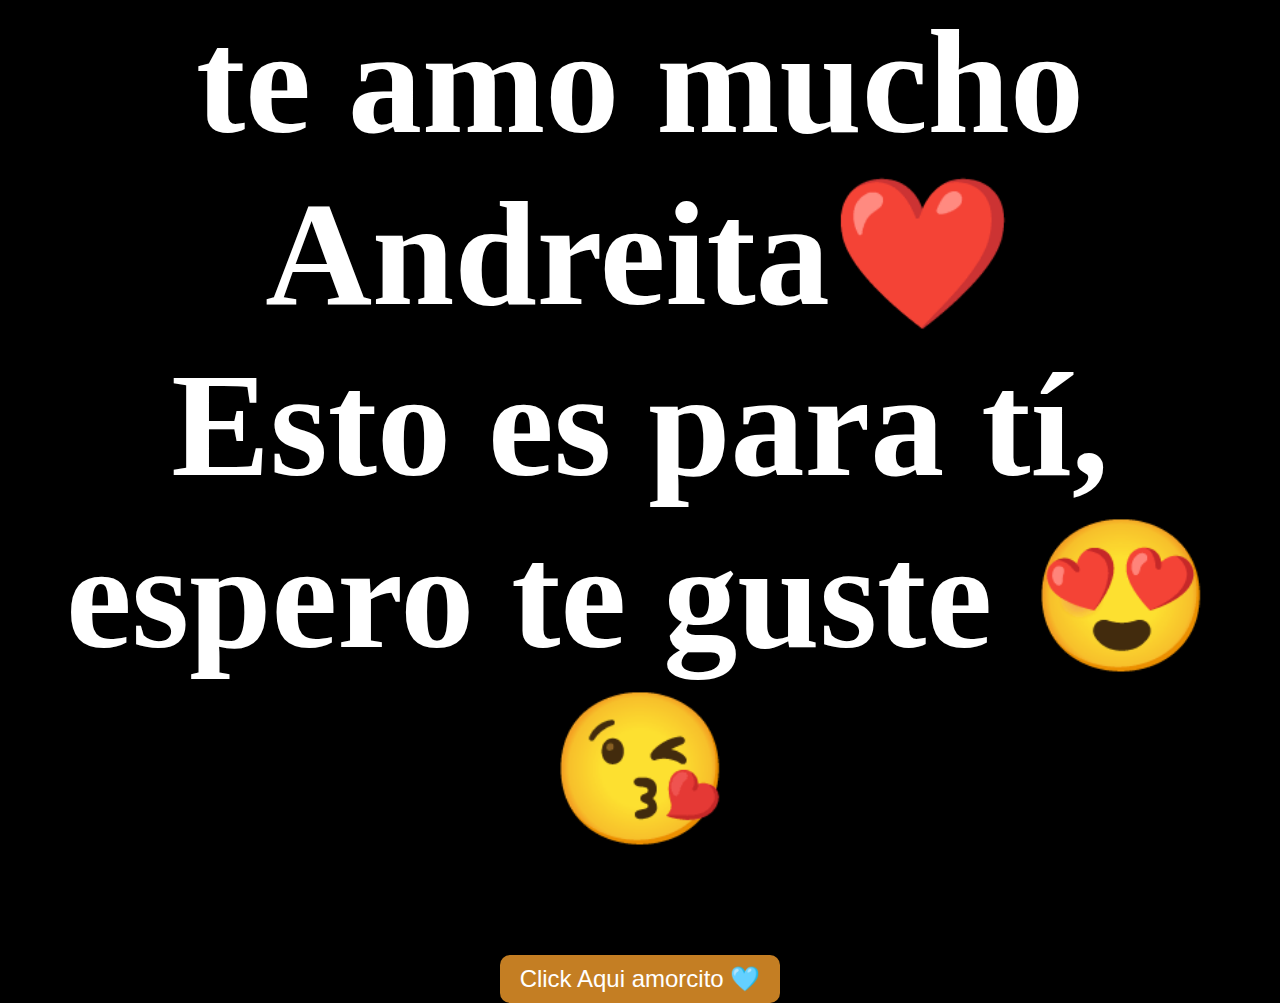
==== index.html @ a421e334 "first commit" ====
<!DOCTYPE html>
<html lang="en">
<head>
    <meta charset="UTF-8">
    <meta name="viewport" content="width=device-width, initial-scale=1.0">
    <title>Document</title>
    <link rel="stylesheet" href="css/inicio.css">
</head>
<body>
    <h1>te amo mucho Andreita❤️<br>Esto es para tí, espero te guste 😍😘</h1>
    <a href="flower.html"><button >Click Aqui amorcito 🩵</button></a>
</body>
</html>
---- css/inicio.css ----
body {
    background-color: black;
    display: flex;
    flex-direction: column;
    align-items: center;
    justify-content: center;
    height: 100vh;
    margin: 0;
    width: 100%;
}

h1 {
    color: white;
    font-size: 148px;
    text-align: center;
}

button {
    background-color: rgb(196, 126, 35);
    color: white;
    border: none;
    border-radius: 10px;
    padding: 10px 20px;
    font-size: 24px;
    cursor: pointer;
}
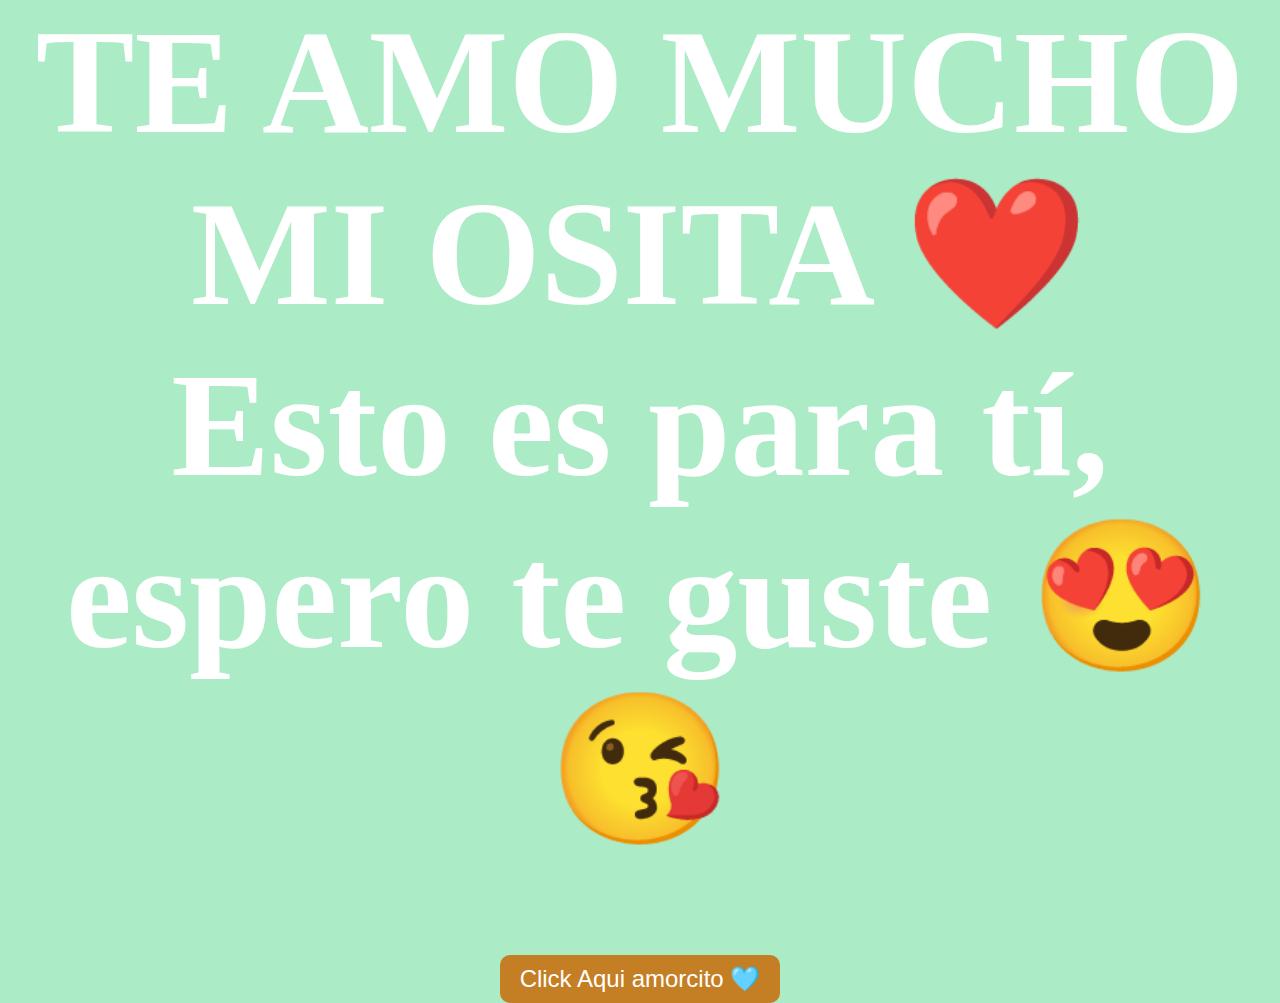
==== commit 618ea83a: "update 12/05" ====
--- a/index.html
+++ b/index.html
@@ -3,11 +3,11 @@
 <head>
     <meta charset="UTF-8">
     <meta name="viewport" content="width=device-width, initial-scale=1.0">
-    <title>Document</title>
+    <title>MY LOVE 🩵</title>
     <link rel="stylesheet" href="css/inicio.css">
 </head>
 <body>
-    <h1>te amo mucho Andreita❤️<br>Esto es para tí, espero te guste 😍😘</h1>
+    <h1>TE AMO MUCHO MI OSITA ❤️<br>Esto es para tí, espero te guste 😍😘</h1>
     <a href="flower.html"><button >Click Aqui amorcito 🩵</button></a>
 </body>
 </html>--- a/css/inicio.css
+++ b/css/inicio.css
@@ -1,5 +1,5 @@
 body {
-    background-color: black;
+    background-color: rgb(171, 235, 198 );
     display: flex;
     flex-direction: column;
     align-items: center;
@@ -12,6 +12,8 @@
 h1 {
     color: white;
     font-size: 148px;
+    justify-content: center;
+    align-items: center;
     text-align: center;
 }
 
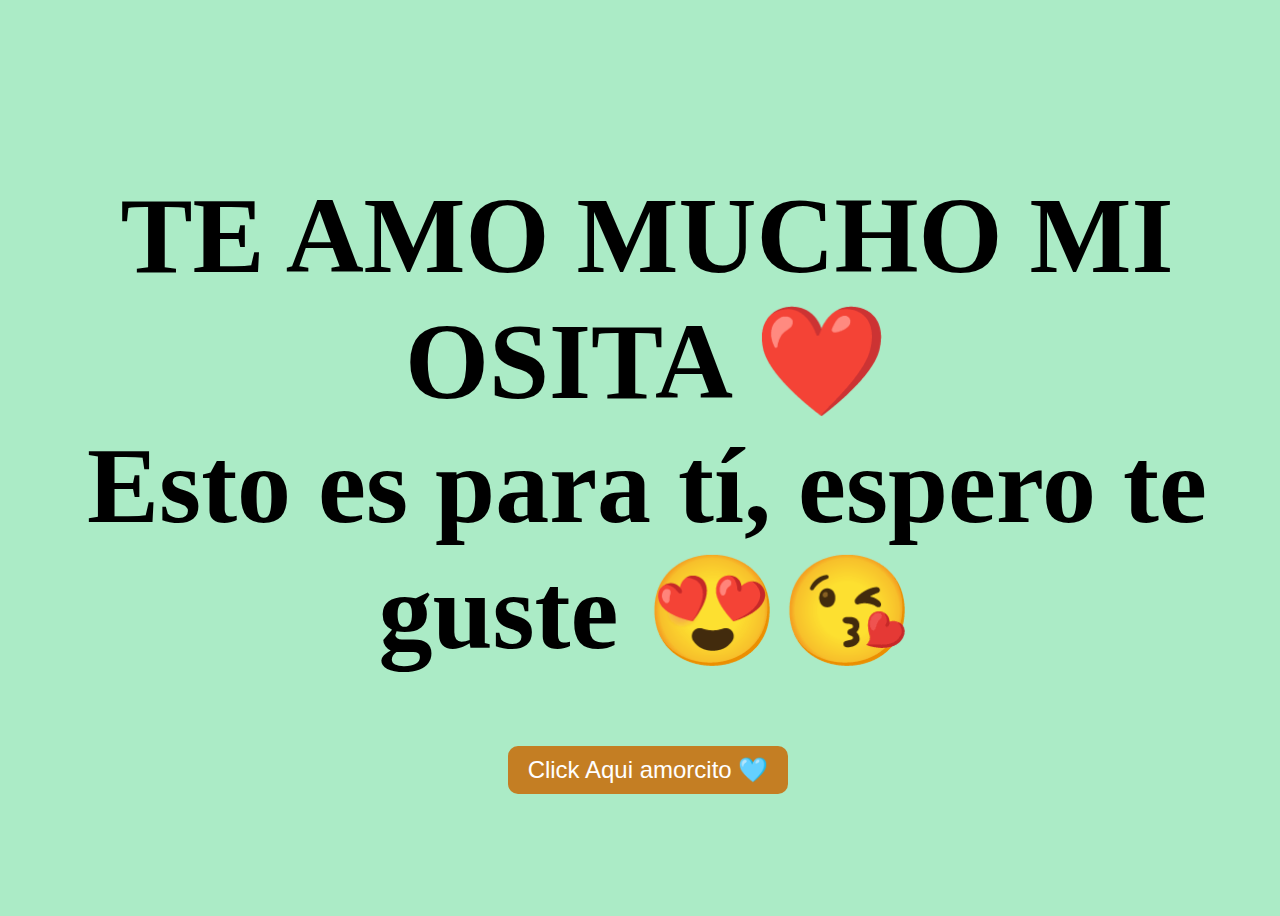
==== commit 64c0d016: "update last" ====
--- a/index.html
+++ b/index.html
@@ -4,7 +4,54 @@
     <meta charset="UTF-8">
     <meta name="viewport" content="width=device-width, initial-scale=1.0">
     <title>MY LOVE 🩵</title>
-    <link rel="stylesheet" href="css/inicio.css">
+    <style>
+        body {
+          display: flex;
+          text-align: center;
+          flex-direction: column;
+          background-color: rgb(171, 235, 198);
+          align-items: center;
+          justify-content: center;
+          width: 100%;
+          height: 100vh;
+        }
+    
+        h1 {
+          justify-content: center;
+          align-items: center;
+          text-align: center;
+          font-size: 108px;
+          animation: writeText 2s steps(80, end);
+          overflow: hidden;
+          border-right: 2px solid blue;
+        }
+    
+        @keyframes writeText {
+          from { width: 0; }
+          to { width: 100%; }
+        }
+    
+        a {
+          text-decoration: none;
+        }
+    
+        button {
+          background-color: rgb(196, 126, 35);
+          color: white;
+          border: none;
+          border-radius: 10px;
+          padding: 10px 20px;
+          font-size: 24px;
+          cursor: pointer;
+          margin-bottom: 20px;
+        }
+    
+        @media (max-width: 768px) {
+          h1 {
+            font-size: 64px;
+          }
+        }
+      </style>
 </head>
 <body>
     <h1>TE AMO MUCHO MI OSITA ❤️<br>Esto es para tí, espero te guste 😍😘</h1>
